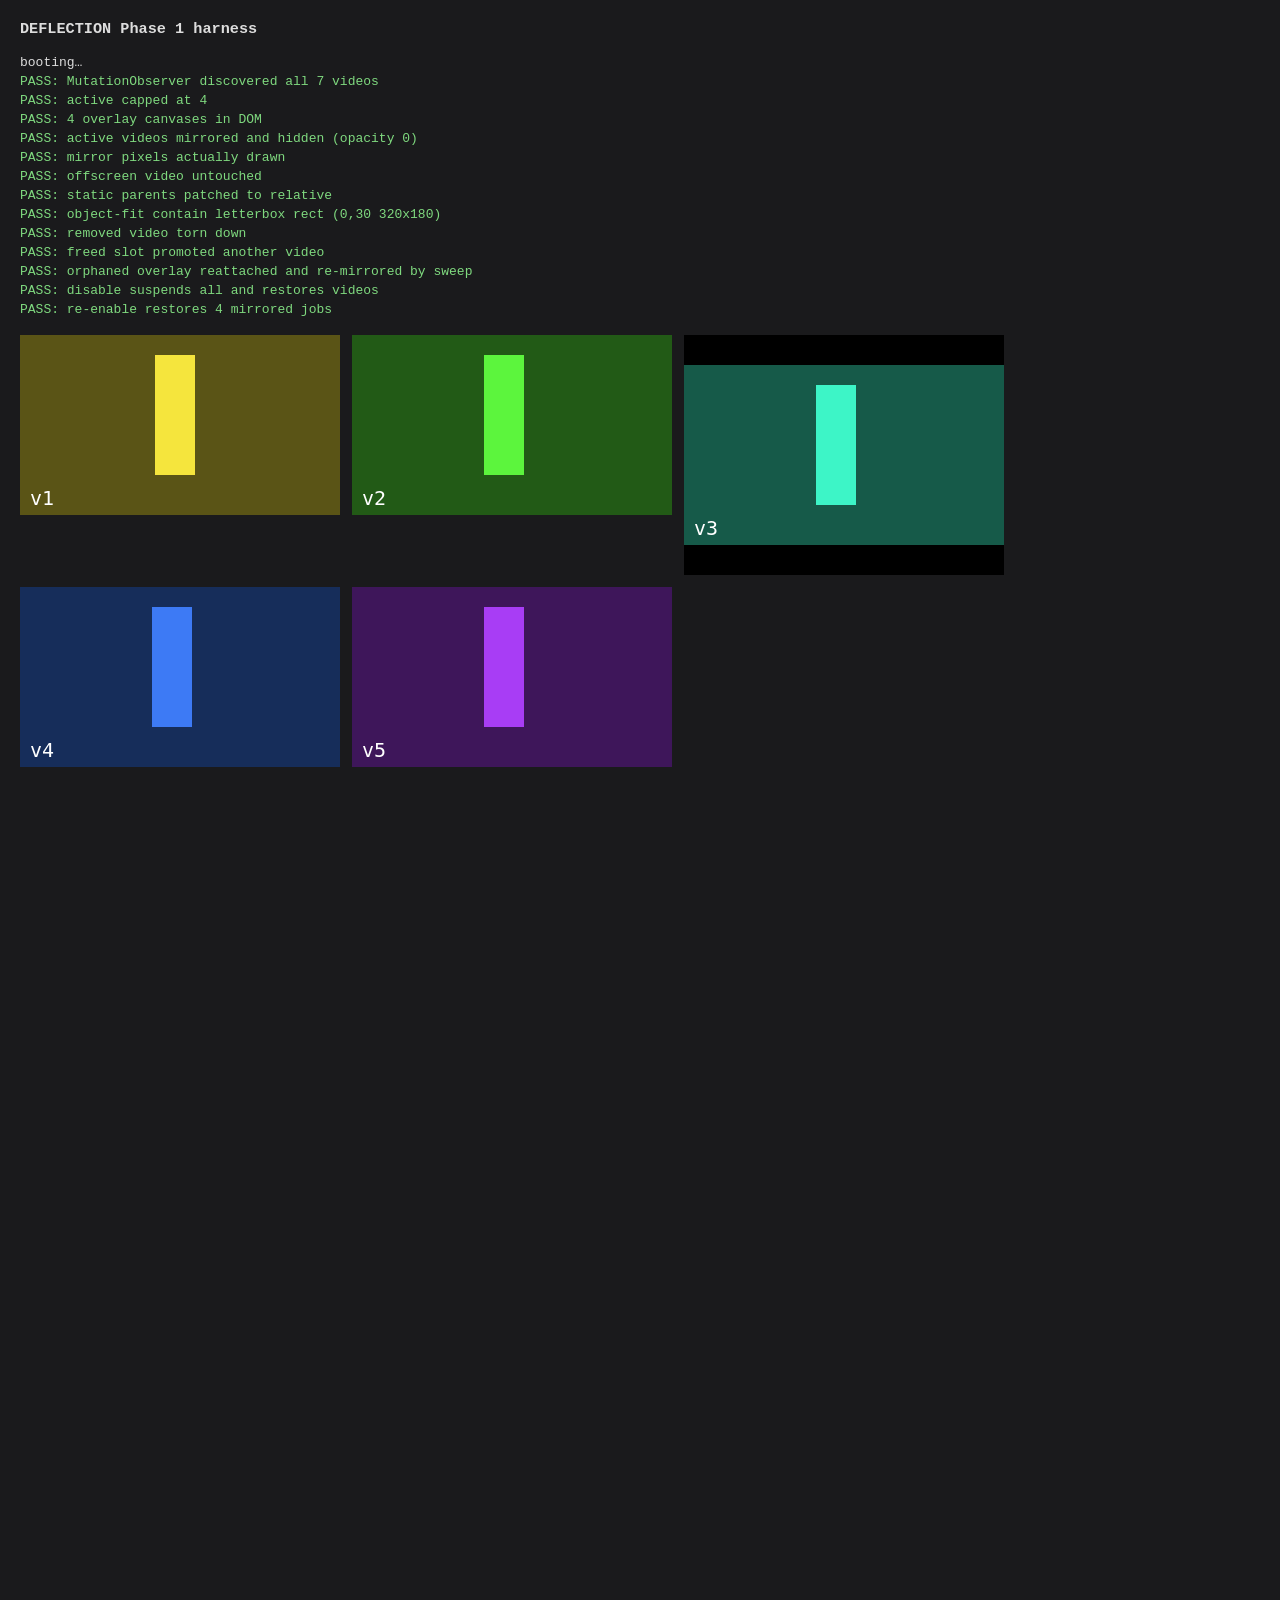
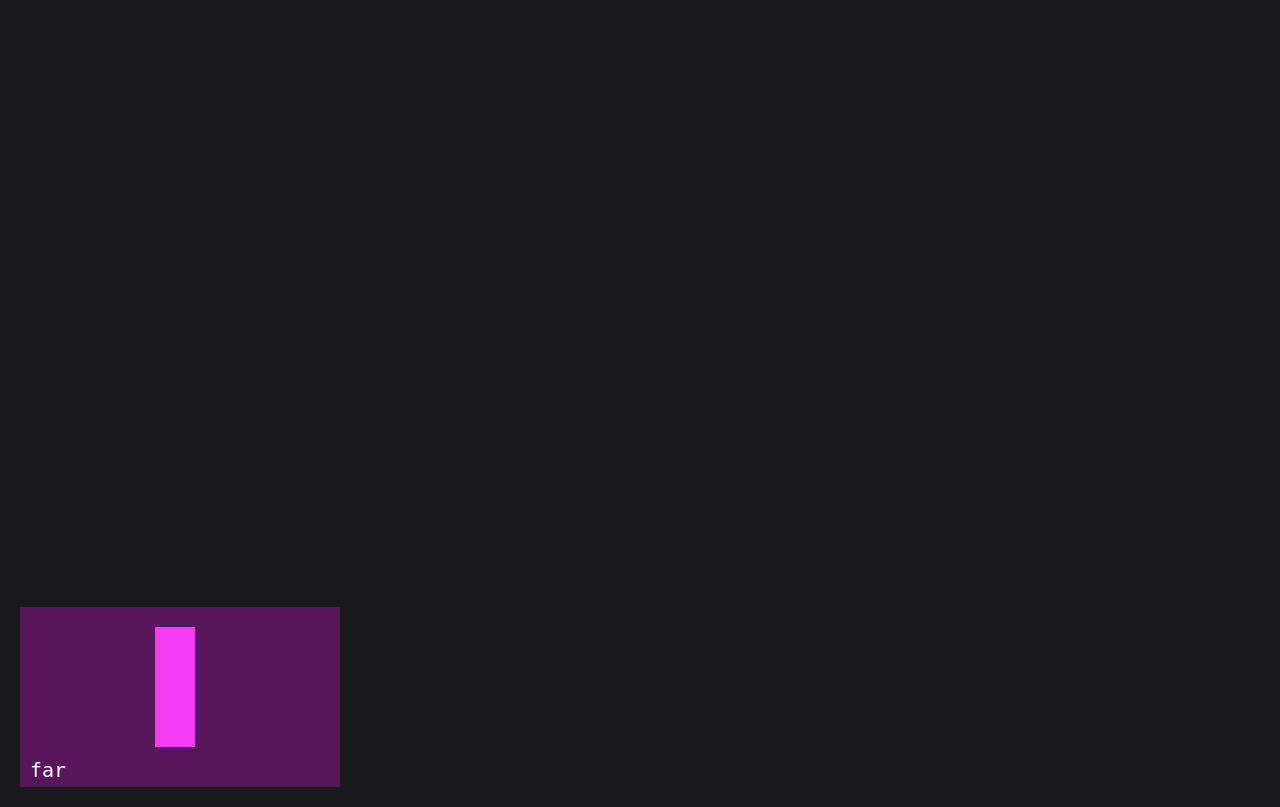
==== test/harness/index.html @ 59872372 "Phase 1: discovery, overlay system, 2D mirror pipeline Registry (MutationObserver + 2s sweep, Inters" ====
<!doctype html>
<html>
<head>
<meta charset="utf-8">
<title>DEFLECTION Phase 1 harness</title>
<style>
  body { background: #1a1a1c; color: #ddd; font-family: monospace; margin: 20px; }
  #status div { padding: 2px 0; }
  .pass { color: #7fd97f; }
  .fail { color: #ff7070; font-weight: bold; }
  .grid { display: flex; flex-wrap: wrap; gap: 12px; margin-top: 16px; }
  .cell { /* deliberately position:static to exercise parent patching */ }
  video { width: 320px; height: 180px; display: block; background: #000; }
  #spacer { height: 160vh; }
</style>
</head>
<body>
<h3>DEFLECTION Phase 1 harness</h3>
<div id="status"><div>booting…</div></div>
<div class="grid" id="grid"></div>
<div id="spacer"></div>
<div class="cell" id="farcell"></div>
<script type="module" src="./harness.js"></script>
</body>
</html>
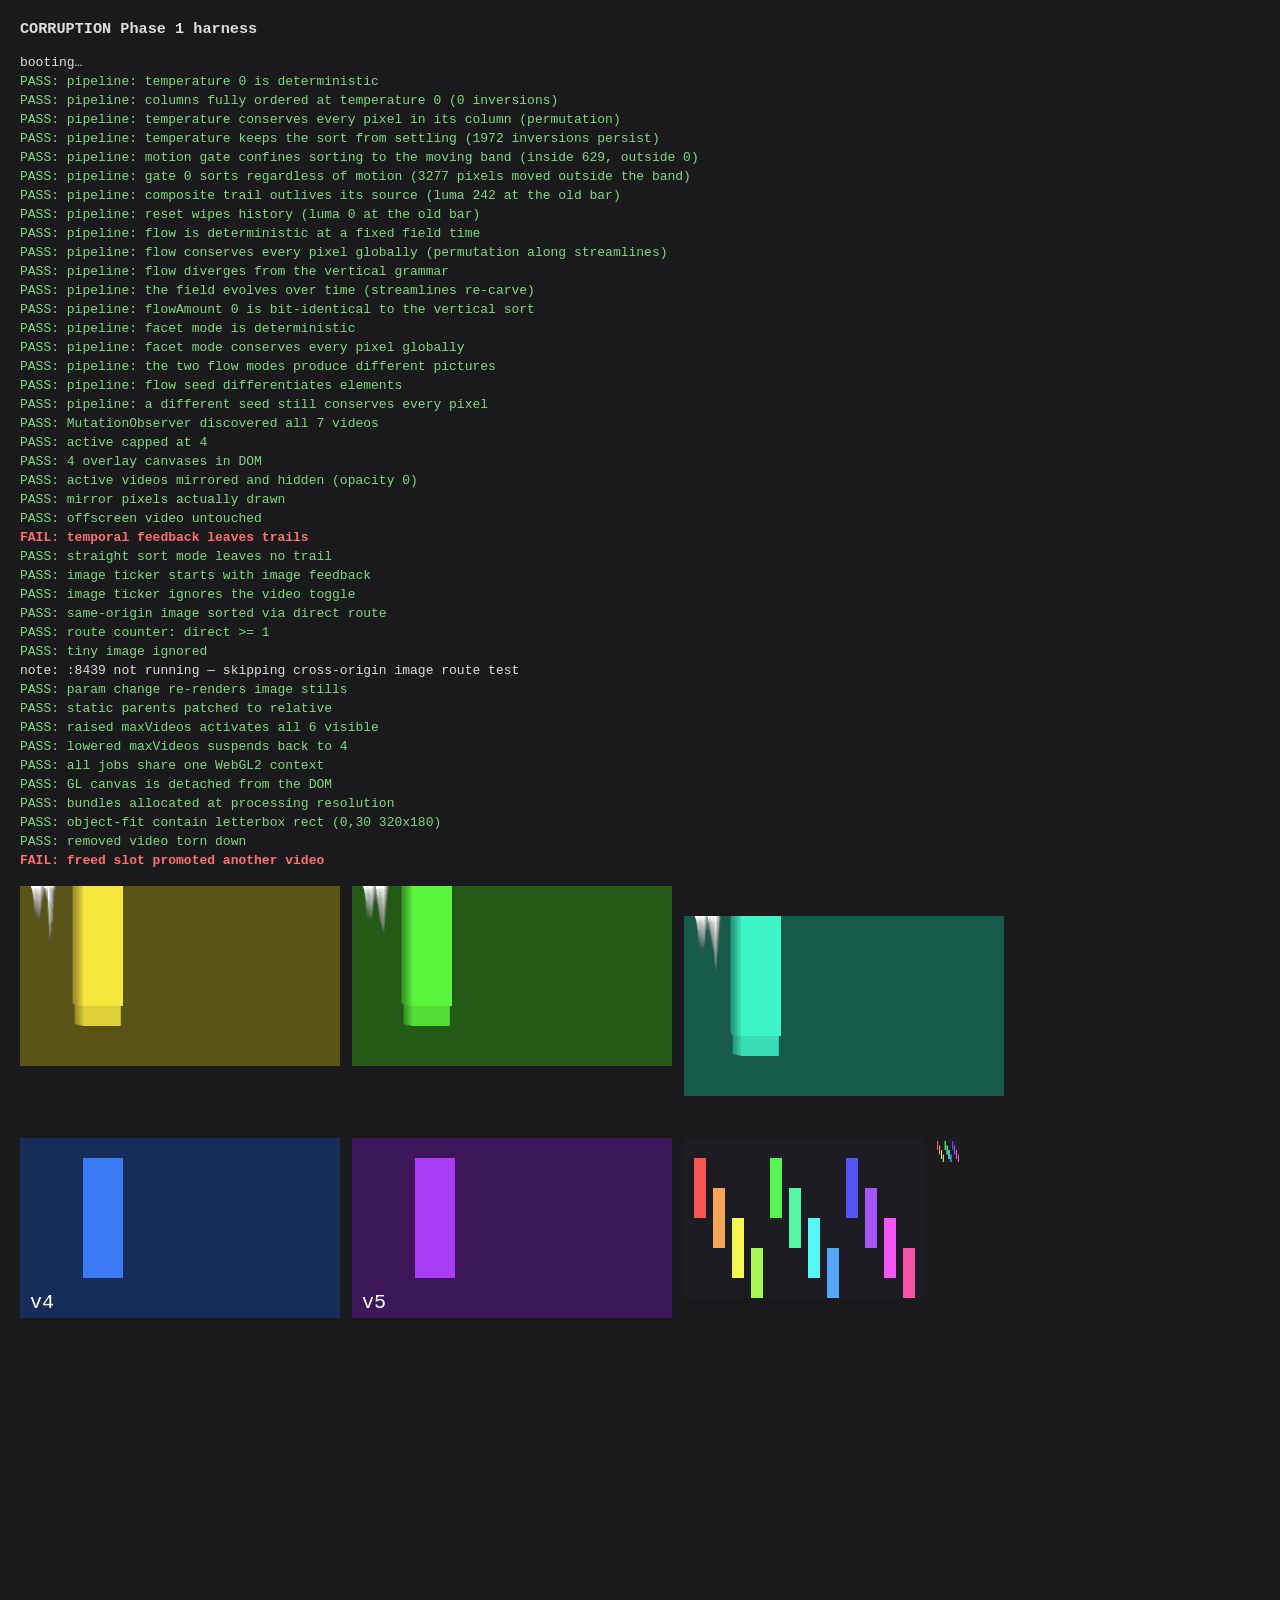
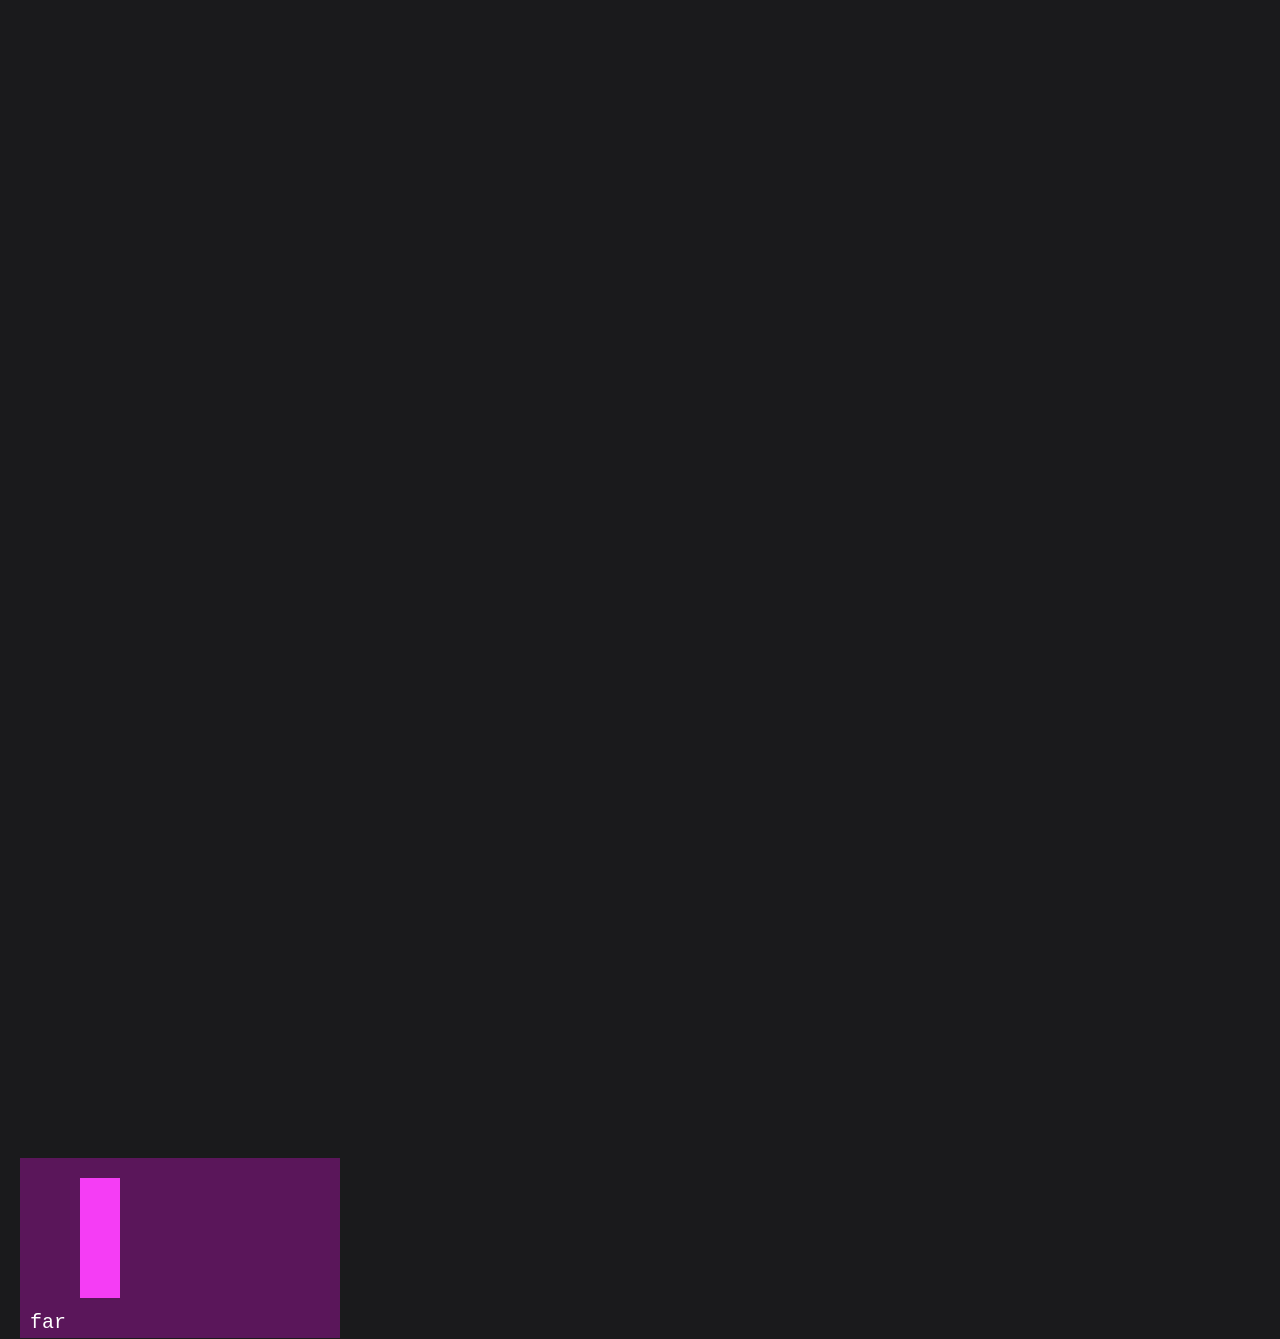
==== commit 3b774c0f: "CORRUPTION: the piece is renamed and the panel becomes an instrument John, 2026-08-20: "if the signa" ====
--- a/test/harness/index.html
+++ b/test/harness/index.html
@@ -2,7 +2,7 @@
 <html>
 <head>
 <meta charset="utf-8">
-<title>DEFLECTION Phase 1 harness</title>
+<title>CORRUPTION Phase 1 harness</title>
 <style>
   body { background: #1a1a1c; color: #ddd; font-family: monospace; margin: 20px; }
   #status div { padding: 2px 0; }
@@ -15,7 +15,7 @@
 </style>
 </head>
 <body>
-<h3>DEFLECTION Phase 1 harness</h3>
+<h3>CORRUPTION Phase 1 harness</h3>
 <div id="status"><div>booting…</div></div>
 <div class="grid" id="grid"></div>
 <div id="spacer"></div>
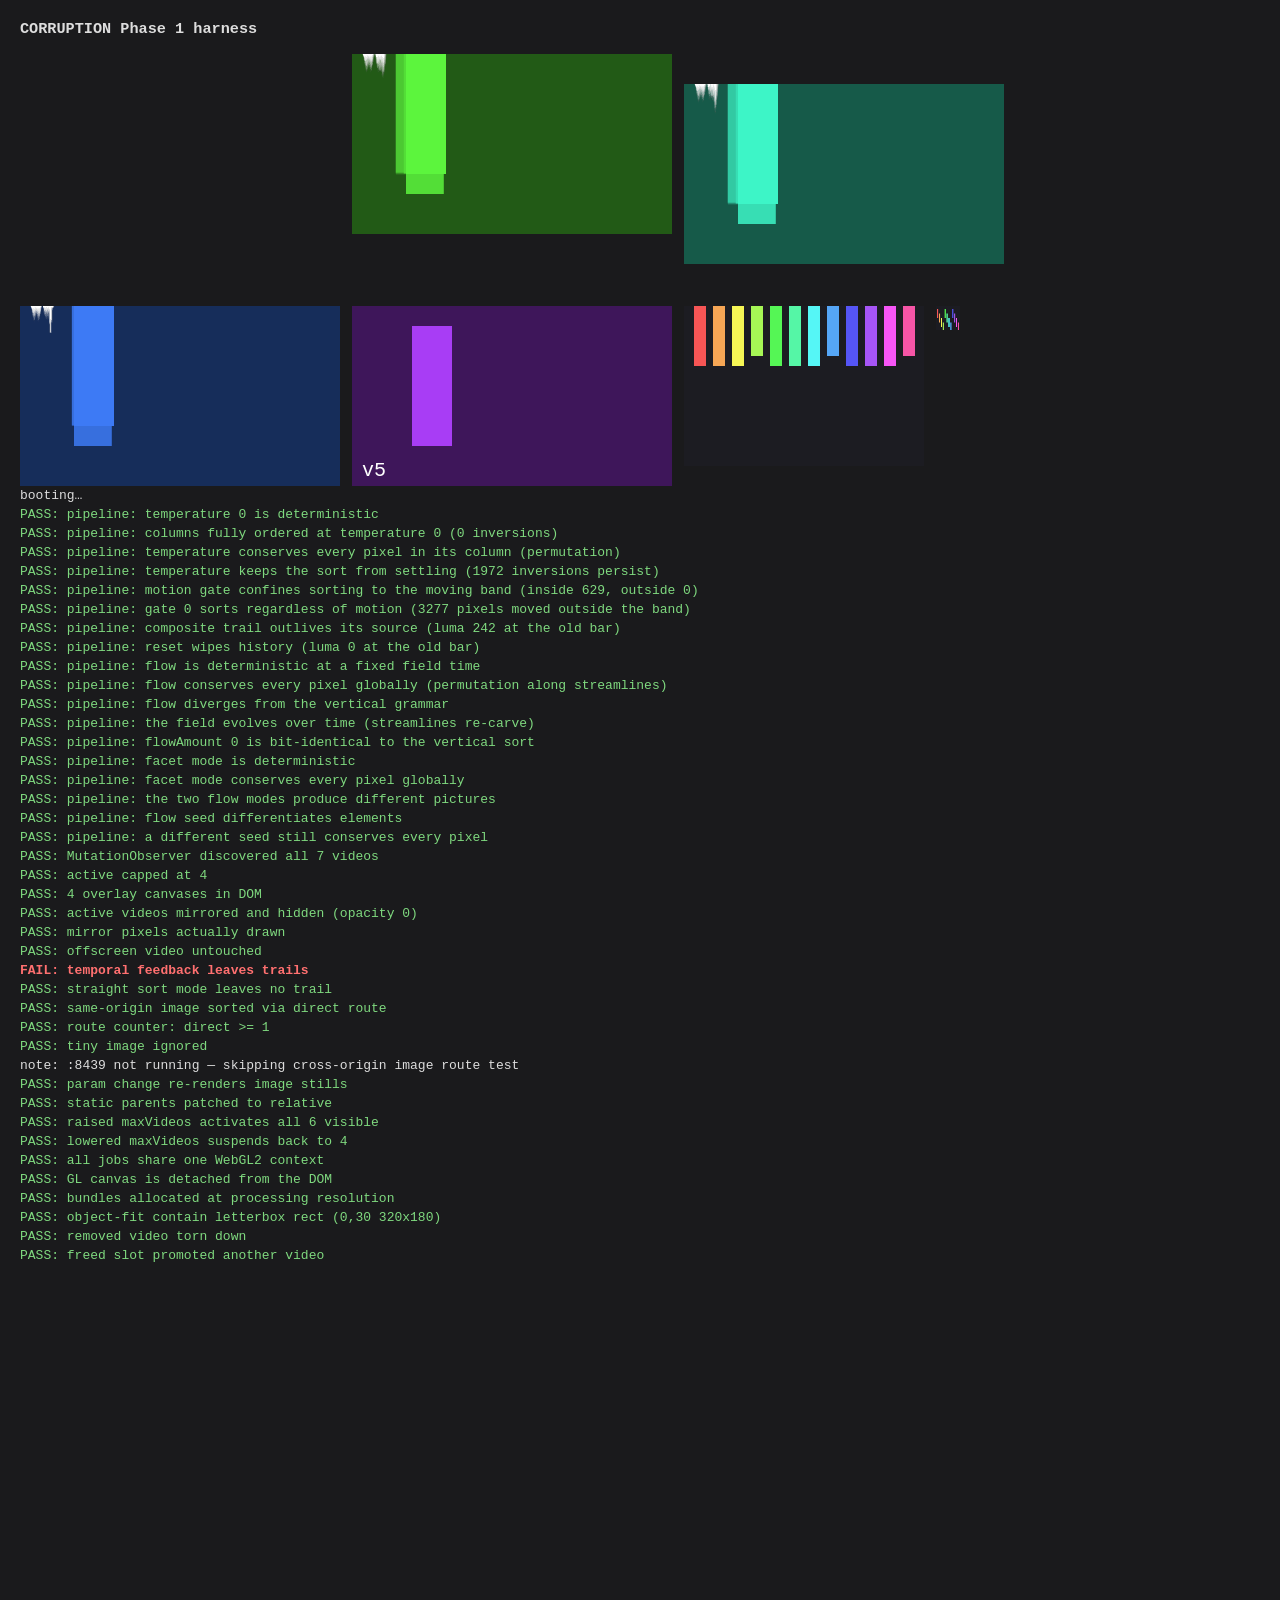
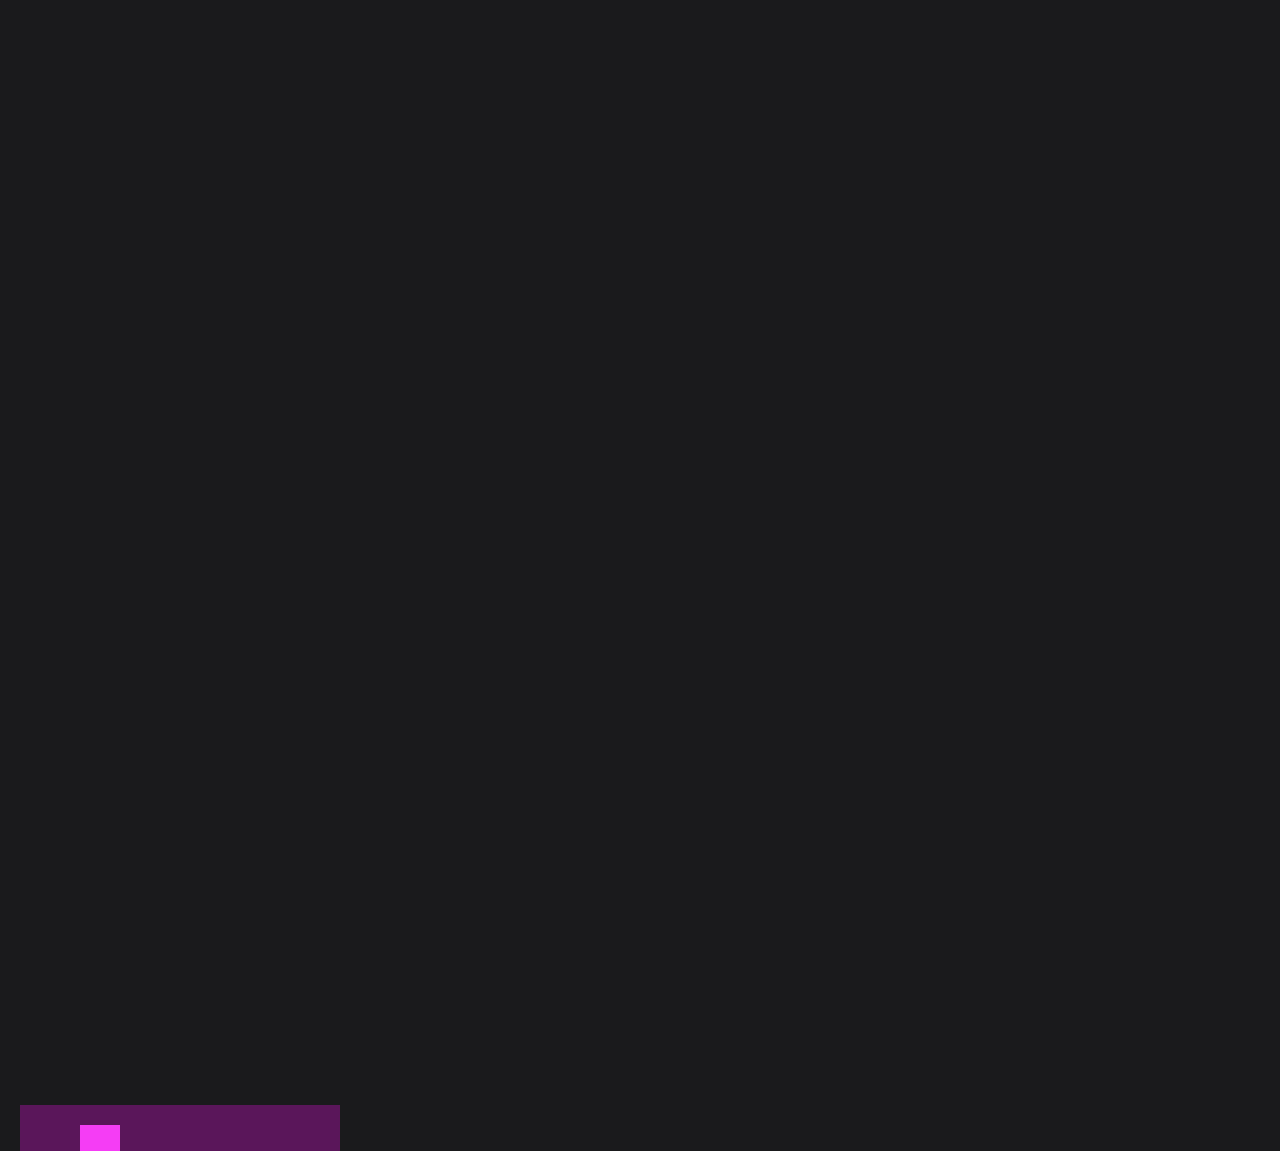
==== commit 8d0ecc6a: "The visual suite runs headless: software WebGL2, and a grid the status lines cannot push away Record" ====
--- a/test/harness/index.html
+++ b/test/harness/index.html
@@ -16,8 +16,12 @@
 </head>
 <body>
 <h3>CORRUPTION Phase 1 harness</h3>
+<!-- The grid sits ABOVE the status lines: every check adds a line, and a
+     status block above the grid pushed the second row of videos (and the
+     images) out of the viewport as tier 0 grew, so visibility-driven checks
+     failed for reasons of layout. Below the grid, the line count is inert. -->
+<div class="grid" id="grid"></div>
 <div id="status"><div>booting…</div></div>
-<div class="grid" id="grid"></div>
 <div id="spacer"></div>
 <div class="cell" id="farcell"></div>
 <script type="module" src="./harness.js"></script>
